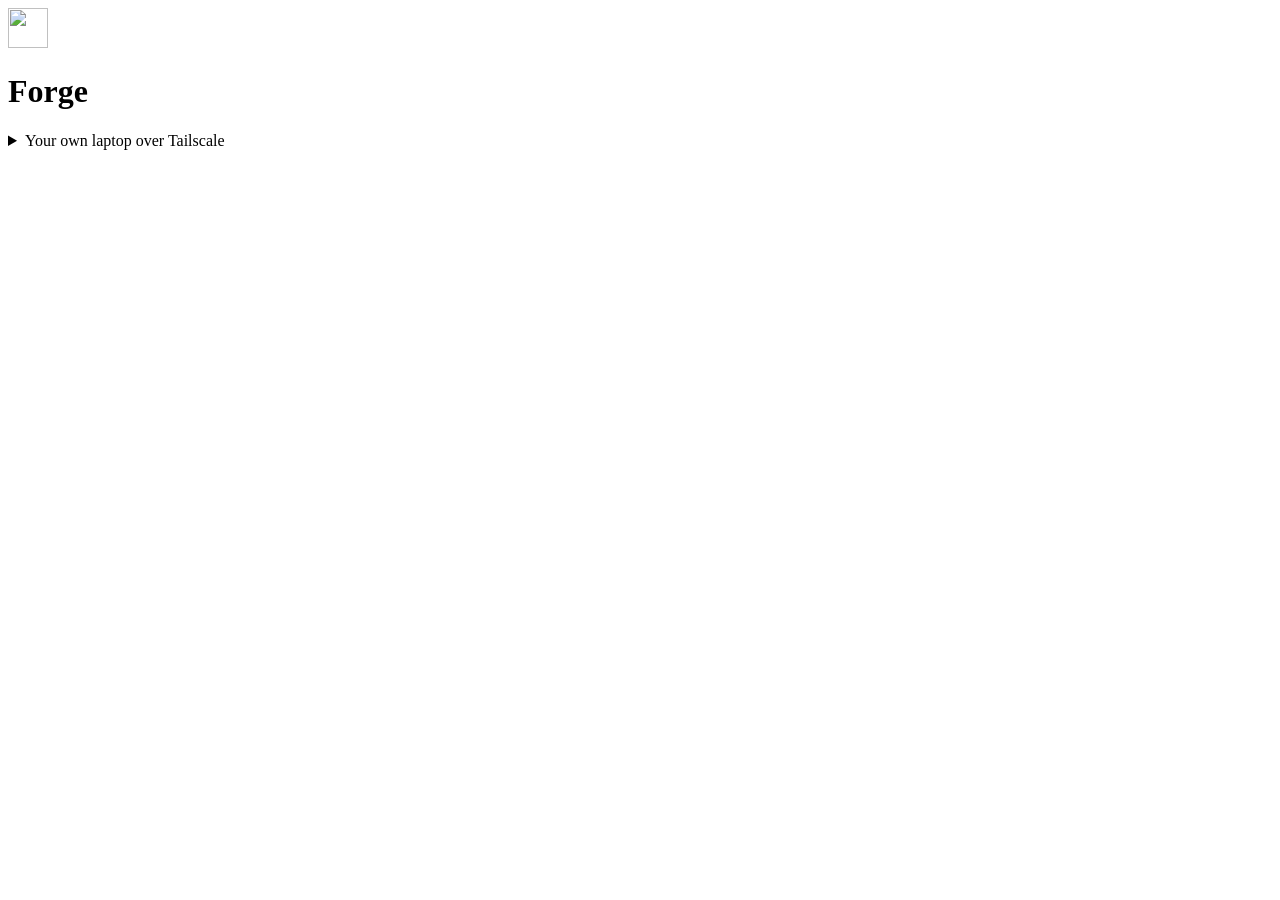
==== assets/start/index.html @ 62567de9 "Forge for Android v0.3" ====
<!doctype html>
<html lang="en">
<head>
<meta charset="utf-8">
<meta name="viewport" content="width=device-width, initial-scale=1, viewport-fit=cover">
<title>Forge</title>
<link rel="stylesheet" href="/start.css">
</head>
<body>
<main>
  <header><img src="/icon.svg" alt="" width="40" height="40"><h1>Forge</h1></header>

  <section class="card" id="home" hidden>
    <h2>Your computer</h2>
    <p id="home-line"></p>
    <p class="err" id="home-error" hidden></p>
    <div class="row">
      <a class="button" href="/open" id="home-open">Open Forge</a>
      <a class="button quiet" href="/forget" id="home-forget">Forget this computer</a>
    </div>
    <div id="hub-apps" class="grid"></div>
  </section>

  <section class="card" id="pair" hidden>
    <h2>Pair with your computer</h2>
    <p>On the computer, open Forge, then Devices, Phones. Turn on the phone link and choose Show a pairing code. The phone and the computer must be on the same Wi-Fi.</p>
    <p class="note">Scan the picture under the code with the phone's camera, or paste the pairing link, or type what Devices shows.</p>
    <input id="link" placeholder="Paste the pairing link (forge-phone://...)" autocapitalize="off" autocomplete="off" spellcheck="false" aria-label="Pairing link">
    <form action="/pair" method="get" id="pair-form">
      <label>Address <input name="host" id="pair-host" placeholder="192.168.1.20" inputmode="url" autocapitalize="off" autocomplete="off" spellcheck="false" required></label>
      <label>Check code <input name="check" id="pair-check" placeholder="ABCD-EFGH-JKLM-NPQR" autocapitalize="characters" autocomplete="off" spellcheck="false" required></label>
      <label>Pairing code <input name="code" id="pair-code" placeholder="K7QM-2XPA" autocapitalize="characters" autocomplete="off" spellcheck="false" required></label>
      <label>A name for this phone <input name="name" id="pair-name" placeholder="My phone" maxlength="40" autocomplete="off"></label>
      <button type="submit" id="pair-go">Pair</button>
    </form>
    <p class="err" id="pair-error" role="alert" hidden></p>
    <p class="note">The check code proves the address is your computer: the app trusts its certificate only when they match, and nothing is sent before that. Only home-network addresses are used.</p>
  </section>

  <details class="card" id="owner">
    <summary>Your own laptop over Tailscale</summary>
    <p>For Forge's owner: the laptop's private address (the one ending in .ts.net). You sign in with the laptop's password and authenticator code; nothing secret is kept on the phone.</p>
    <form action="/connect" method="get">
      <input name="host" id="host" placeholder="laptop.your-tailnet.ts.net" autocapitalize="off" autocomplete="off" spellcheck="false" required pattern="[A-Za-z0-9\-]+(\.[A-Za-z0-9\-]+)+\.ts\.net" aria-label="Tailscale address">
      <button type="submit">Open Forge</button>
    </form>
  </details>

  <section class="card" id="device" hidden>
    <h2>This phone</h2>
    <p id="device-now"></p>
    <p class="note" id="device-facts"></p>
  </section>
  <section id="local" hidden>
    <h2>On this phone</h2>
    <p class="note">These run with no computer at all. Their saves stay on the phone.</p>
    <div id="apps" class="grid"></div>
  </section>
</main>
<script src="/device.js"></script>
<script src="/start.js"></script>
</body>
</html>
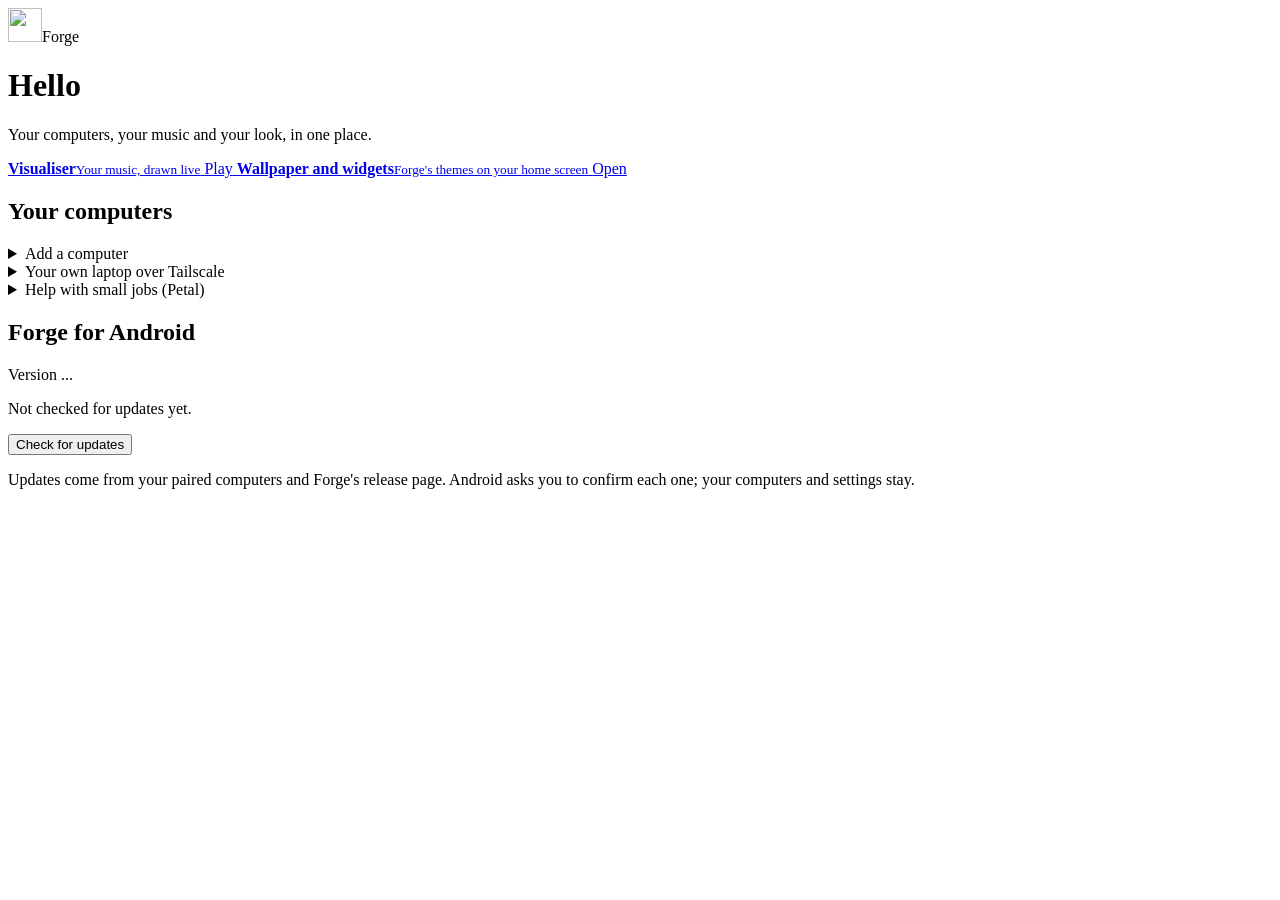
==== commit 305f3d2a: "Forge for Android v0.6" ====
--- a/assets/start/index.html
+++ b/assets/start/index.html
@@ -8,54 +8,104 @@
 </head>
 <body>
 <main>
-  <header><img src="/icon.svg" alt="" width="40" height="40"><h1>Forge</h1></header>
+  <header class="hero" id="hero">
+    <div class="hero-top"><img src="/icon.svg" alt="" width="34" height="34"><span class="brand">Forge</span><span class="chip" id="hero-version"></span></div>
+    <h1 id="greet">Hello</h1>
+    <p id="hero-line">Your computers, your music and your look, in one place.</p>
+    <a class="offer" id="offer" href="#about" hidden><span id="offer-line"></span><b>Update</b></a>
+  </header>
 
-  <section class="card" id="home" hidden>
-    <h2>Your computer</h2>
-    <p id="home-line"></p>
-    <p class="err" id="home-error" hidden></p>
-    <div class="row">
-      <a class="button" href="/open" id="home-open">Open Forge</a>
-      <a class="button quiet" href="/forget" id="home-forget">Forget this computer</a>
-    </div>
-    <div id="hub-apps" class="grid"></div>
+  <nav class="features" aria-label="On this phone">
+    <a class="feature viz" href="/visualiser" id="viz-tile">
+      <span class="bars" aria-hidden="true"><i></i><i></i><i></i><i></i><i></i><i></i><i></i><i></i><i></i><i></i><i></i><i></i><i></i><i></i></span>
+      <span class="feature-text"><strong>Visualiser</strong><small id="viz-line">Your music, drawn live</small></span>
+      <span class="go" aria-hidden="true">Play</span>
+    </a>
+    <a class="feature look" href="/theme" id="look-tile">
+      <span class="feature-text"><strong>Wallpaper and widgets</strong><small id="look-line">Forge's themes on your home screen</small></span>
+      <span class="go quiet" aria-hidden="true">Open</span>
+    </a>
+  </nav>
+
+  <section class="banner" id="share" hidden role="status">
+    <strong id="share-line"></strong>
+    <span class="muted" id="share-how"></span>
   </section>
 
-  <section class="card" id="pair" hidden>
-    <h2>Pair with your computer</h2>
-    <p>On the computer, open Forge, then Devices, Phones. Turn on the phone link and choose Show a pairing code. The phone and the computer must be on the same Wi-Fi.</p>
-    <p class="note">Scan the picture under the code with the phone's camera, or paste the pairing link, or type what Devices shows.</p>
-    <input id="link" placeholder="Paste the pairing link (forge-phone://...)" autocapitalize="off" autocomplete="off" spellcheck="false" aria-label="Pairing link">
-    <form action="/pair" method="get" id="pair-form">
-      <label>Address <input name="host" id="pair-host" placeholder="192.168.1.20" inputmode="url" autocapitalize="off" autocomplete="off" spellcheck="false" required></label>
-      <label>Check code <input name="check" id="pair-check" placeholder="ABCD-EFGH-JKLM-NPQR" autocapitalize="characters" autocomplete="off" spellcheck="false" required></label>
-      <label>Pairing code <input name="code" id="pair-code" placeholder="K7QM-2XPA" autocapitalize="characters" autocomplete="off" spellcheck="false" required></label>
-      <label>A name for this phone <input name="name" id="pair-name" placeholder="My phone" maxlength="40" autocomplete="off"></label>
-      <button type="submit" id="pair-go">Pair</button>
-    </form>
-    <p class="err" id="pair-error" role="alert" hidden></p>
-    <p class="note">The check code proves the address is your computer: the app trusts its certificate only when they match, and nothing is sent before that. Only home-network addresses are used.</p>
-  </section>
+  <div class="cols">
+    <div class="main">
+      <h2>Your computers</h2>
+      <div id="computers" class="computers"></div>
+      <p class="muted" id="none" hidden>No computer yet. Add one below: Heat, Mirror or the XPS, each with Forge open.</p>
 
-  <details class="card" id="owner">
-    <summary>Your own laptop over Tailscale</summary>
-    <p>For Forge's owner: the laptop's private address (the one ending in .ts.net). You sign in with the laptop's password and authenticator code; nothing secret is kept on the phone.</p>
-    <form action="/connect" method="get">
-      <input name="host" id="host" placeholder="laptop.your-tailnet.ts.net" autocapitalize="off" autocomplete="off" spellcheck="false" required pattern="[A-Za-z0-9\-]+(\.[A-Za-z0-9\-]+)+\.ts\.net" aria-label="Tailscale address">
-      <button type="submit">Open Forge</button>
-    </form>
-  </details>
+      <details class="card" id="add">
+        <summary id="add-title">Add a computer</summary>
+        <p>On the computer, open Forge, then Devices, Phones. Turn on the phone link and choose Show a pairing code. This <span class="noun">device</span> and the computer must be on the same Wi-Fi.</p>
+        <div class="row">
+          <button type="button" class="quiet" id="scan">Find computers on this Wi-Fi</button>
+          <span class="muted" id="scan-line"></span>
+        </div>
+        <div id="found" class="found"></div>
+        <p class="note">Scan the picture under the code with the camera, paste the pairing link, or type what Devices shows.</p>
+        <input id="link" placeholder="Paste the pairing link (forge-phone://...)" autocapitalize="off" autocomplete="off" spellcheck="false" aria-label="Pairing link">
+        <form action="/pair" method="get" id="pair-form">
+          <label>Address <input name="host" id="pair-host" placeholder="192.168.1.20" inputmode="url" autocapitalize="off" autocomplete="off" spellcheck="false" required></label>
+          <label>Check code <input name="check" id="pair-check" placeholder="ABCD-EFGH-JKLM-NPQR" autocapitalize="characters" autocomplete="off" spellcheck="false" required></label>
+          <label>Pairing code <input name="code" id="pair-code" placeholder="K7QM-2XPA" autocapitalize="characters" autocomplete="off" spellcheck="false" required></label>
+          <label>A name for this <span class="noun">device</span> <input name="name" id="pair-name" placeholder="My tablet" maxlength="40" autocomplete="off"></label>
+          <button type="submit" id="pair-go">Pair</button>
+        </form>
+        <p class="err" id="pair-error" role="alert" hidden></p>
+        <p class="note">The check code proves the address is your computer: the app trusts its certificate only when they match, and nothing is sent before that. Only home-network addresses are used.</p>
+      </details>
 
-  <section class="card" id="device" hidden>
-    <h2>This phone</h2>
-    <p id="device-now"></p>
-    <p class="note" id="device-facts"></p>
-  </section>
-  <section id="local" hidden>
-    <h2>On this phone</h2>
-    <p class="note">These run with no computer at all. Their saves stay on the phone.</p>
-    <div id="apps" class="grid"></div>
-  </section>
+      <details class="card" id="owner">
+        <summary>Your own laptop over Tailscale</summary>
+        <p>For Forge's owner: the laptop's private address (the one ending in .ts.net). You sign in with the laptop's password and authenticator code; nothing secret is kept here.</p>
+        <form action="/connect" method="get">
+          <input name="host" id="host" placeholder="laptop.your-tailnet.ts.net" autocapitalize="off" autocomplete="off" spellcheck="false" required pattern="[A-Za-z0-9\-]+(\.[A-Za-z0-9\-]+)+\.ts\.net" aria-label="Tailscale address">
+          <button type="submit">Open Forge</button>
+        </form>
+      </details>
+    </div>
+
+    <aside class="side">
+      <section id="local" hidden>
+        <h2>On this <span class="noun">device</span></h2>
+        <p class="note">These run with no computer at all. Their saves stay here.</p>
+        <div id="apps" class="grid"></div>
+      </section>
+      <section class="card" id="device" hidden>
+        <h2>This <span class="noun">device</span></h2>
+        <p id="device-now"></p>
+        <p class="note" id="device-facts"></p>
+      </section>
+      <details class="card" id="petal">
+        <summary>Help with small jobs (Petal)</summary>
+        <p class="note">This <span class="noun">device</span> can take small jobs from your computers through Petal: Claude sessions and a couple of battle bot games at a time. Renders and local AI stay on the computers, which also get any job they have room for.</p>
+        <ol class="steps">
+          <li>Install Termux from F-Droid.</li>
+          <li>On the computer: Petal, Add a computer, Share on this network.</li>
+          <li>In Termux, run:<code id="petal-cmd"></code><button type="button" class="quiet" id="petal-copy">Copy</button></li>
+          <li>In Petal on the computer, press Pair beside this <span class="noun">device</span>, then Accept on Petal's page here.</li>
+        </ol>
+        <a class="button quiet" href="http://127.0.0.1:47323/">Open Petal's page here</a>
+      </details>
+      <section class="card" id="about">
+        <h2>Forge for Android</h2>
+        <p id="about-version">Version ...</p>
+        <p class="note" id="update-line" role="status">Not checked for updates yet.</p>
+        <div class="progress" id="update-bar" hidden><i></i></div>
+        <p class="note" id="update-notes" hidden></p>
+        <div class="row">
+          <button type="button" id="update-go" hidden>Update</button>
+          <button type="button" class="quiet" id="update-check">Check for updates</button>
+        </div>
+        <details class="said" id="update-said" hidden><summary>Where it looked</summary><ul id="said-list"></ul></details>
+        <p class="note">Updates come from your paired computers and Forge's release page. Android asks you to confirm each one; your computers and settings stay.</p>
+      </section>
+    </aside>
+  </div>
 </main>
 <script src="/device.js"></script>
 <script src="/start.js"></script>
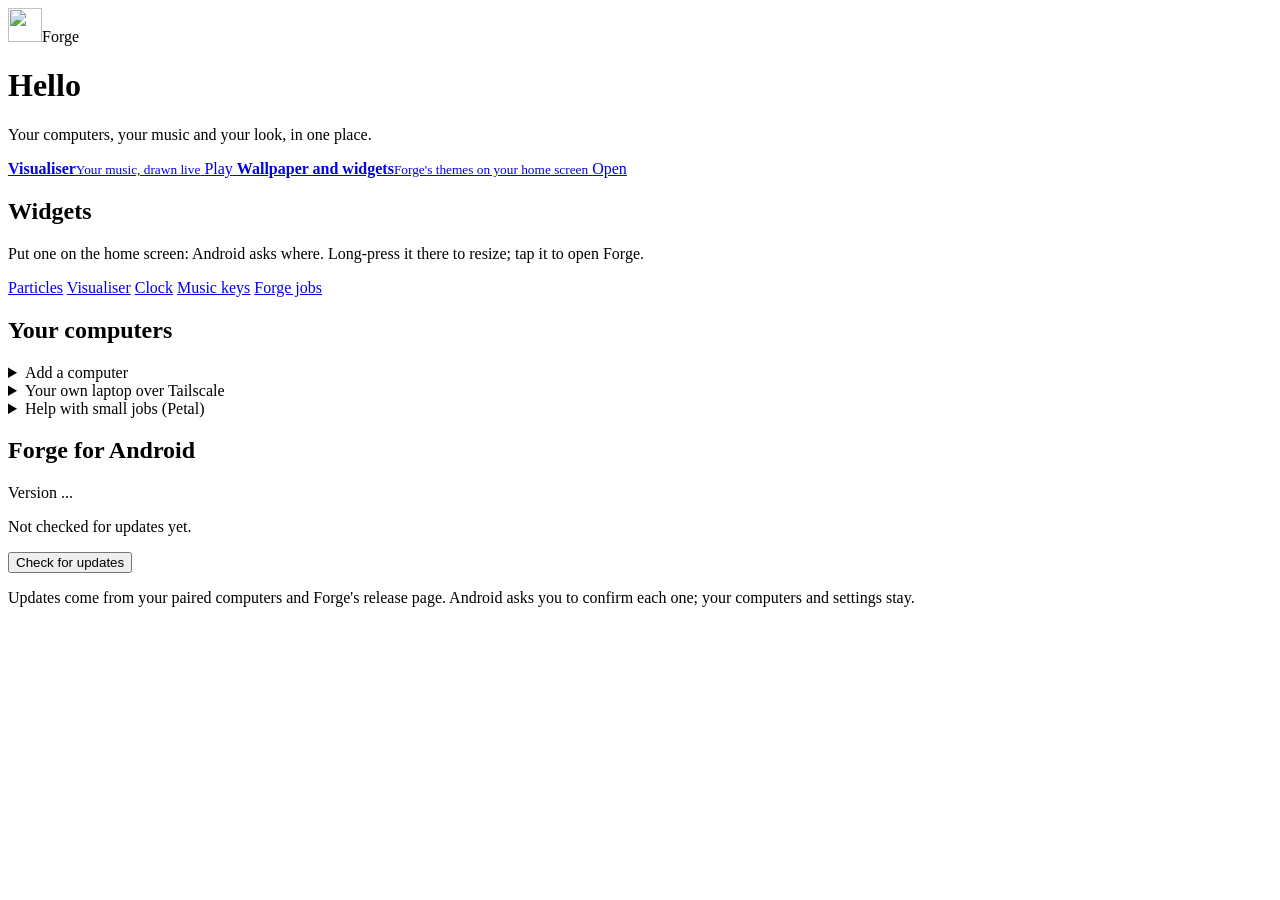
==== commit 7812c87d: "Forge for Android v0.7" ====
--- a/assets/start/index.html
+++ b/assets/start/index.html
@@ -30,6 +30,32 @@
   <section class="banner" id="share" hidden role="status">
     <strong id="share-line"></strong>
     <span class="muted" id="share-how"></span>
+  </section>
+
+  <section class="card walls" id="walls" hidden>
+    <div class="walls-head">
+      <h2>Wallpapers</h2>
+      <span class="muted" id="walls-now"></span>
+    </div>
+    <div class="tabs" role="tablist" aria-label="Kind of wallpaper">
+      <button type="button" class="tab" role="tab" data-tab="theme" aria-selected="true">Forge particles</button>
+      <button type="button" class="tab" role="tab" data-tab="visualiser" aria-selected="false">Visualiser</button>
+    </div>
+    <div class="wall-grid" id="wall-grid" role="listbox" aria-label="Wallpapers"></div>
+    <div class="row wall-actions" id="wall-actions"></div>
+    <p class="note" id="wall-note"></p>
+  </section>
+
+  <section class="card" id="widgets">
+    <h2>Widgets</h2>
+    <p class="note" id="widgets-note">Put one on the home screen: Android asks where. Long-press it there to resize; tap it to open Forge.</p>
+    <div class="row">
+      <a class="button quiet" href="/widget-add?kind=particles">Particles</a>
+      <a class="button quiet" href="/widget-add?kind=visualiser">Visualiser</a>
+      <a class="button quiet" href="/widget-add?kind=clock">Clock</a>
+      <a class="button quiet" href="/widget-add?kind=music">Music keys</a>
+      <a class="button quiet" href="/widget-add?kind=jobs">Forge jobs</a>
+    </div>
   </section>
 
   <div class="cols">
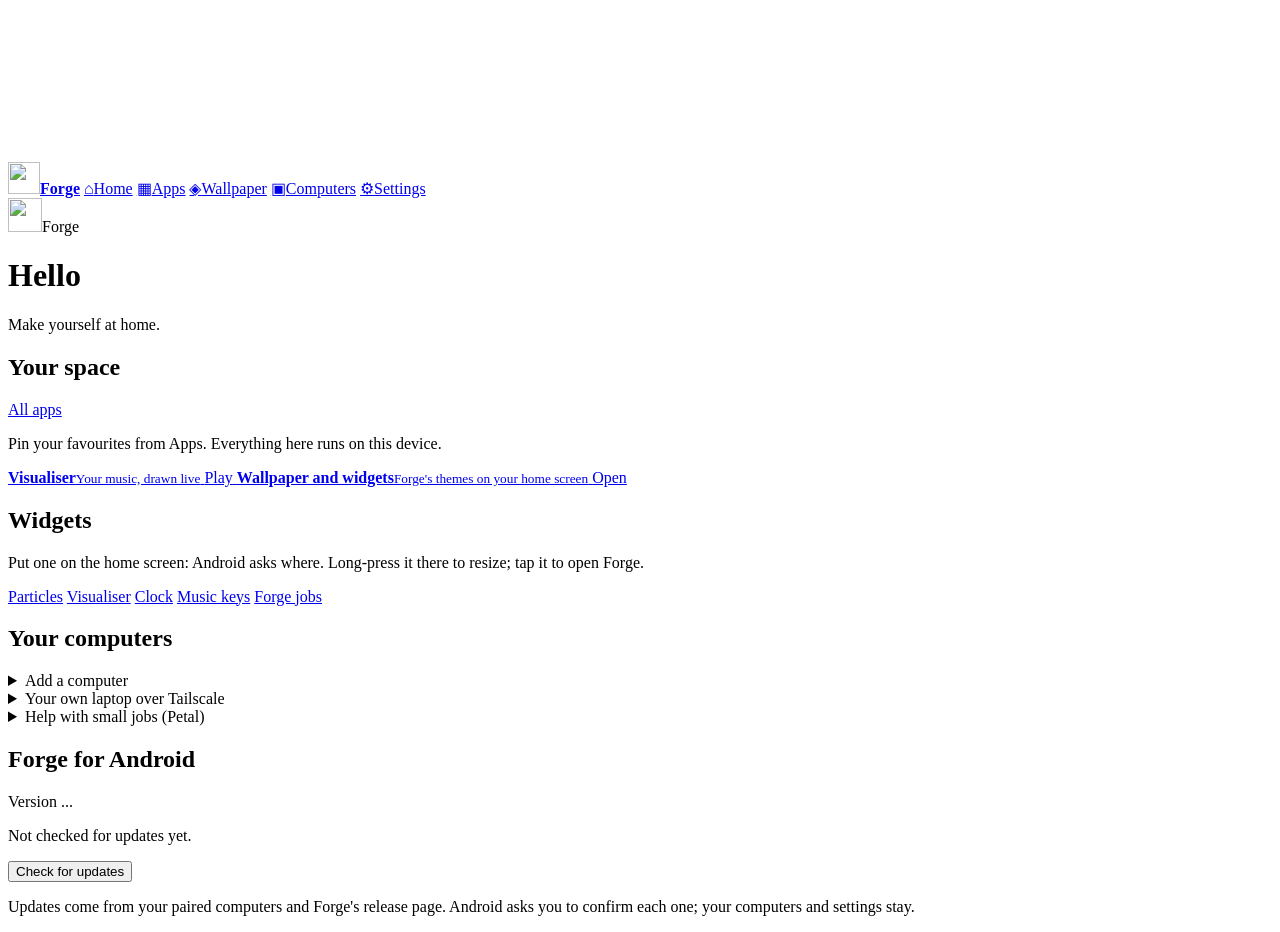
==== commit b3a707f0: "Forge for Android v0.17" ====
--- a/assets/start/index.html
+++ b/assets/start/index.html
@@ -7,21 +7,37 @@
 <link rel="stylesheet" href="/start.css">
 </head>
 <body>
+<div class="wallpaper-backdrop" aria-hidden="true"></div>
+<canvas id="particles" aria-hidden="true"></canvas>
+<nav class="workspace-nav" aria-label="Forge workspaces">
+  <a class="nav-brand" href="#home" aria-label="Forge home"><img src="/icon.svg" alt="" width="32" height="32"><b>Forge</b></a>
+  <a href="#home" data-page="home"><span aria-hidden="true">⌂</span><span>Home</span></a>
+  <a href="#apps" data-page="apps"><span aria-hidden="true">▦</span><span>Apps</span></a>
+  <a href="#wallpaper" data-page="wallpaper"><span aria-hidden="true">◈</span><span>Wallpaper</span></a>
+  <a href="#computers" data-page="computers"><span aria-hidden="true">▣</span><span>Computers</span></a>
+  <a href="#settings" data-page="settings"><span aria-hidden="true">⚙</span><span>Settings</span></a>
+</nav>
 <main>
-  <header class="hero" id="hero">
+  <header class="hero" id="hero" data-pane="home">
     <div class="hero-top"><img src="/icon.svg" alt="" width="34" height="34"><span class="brand">Forge</span><span class="chip" id="hero-version"></span></div>
+    <time id="home-clock" class="home-clock" aria-label="Time"></time><p id="home-date"></p>
     <h1 id="greet">Hello</h1>
-    <p id="hero-line">Your computers, your music and your look, in one place.</p>
-    <a class="offer" id="offer" href="#about" hidden><span id="offer-line"></span><b>Update</b></a>
+    <p id="hero-line">Make yourself at home.</p>
+    <a class="offer" id="offer" href="#settings" hidden><span id="offer-line"></span><b>Update</b></a>
   </header>
 
-  <nav class="features" aria-label="On this phone">
+  <section class="home-apps" data-pane="home">
+    <div class="section-head"><h2>Your space</h2><a class="button quiet" href="#apps">All apps</a></div>
+    <p class="note">Pin your favourites from Apps. Everything here runs on this device.</p>
+    <div id="home-apps" class="grid"></div>
+  </section>
+  <nav class="features" data-pane="home" aria-label="Make it yours">
     <a class="feature viz" href="/visualiser" id="viz-tile">
       <span class="bars" aria-hidden="true"><i></i><i></i><i></i><i></i><i></i><i></i><i></i><i></i><i></i><i></i><i></i><i></i><i></i><i></i></span>
       <span class="feature-text"><strong>Visualiser</strong><small id="viz-line">Your music, drawn live</small></span>
       <span class="go" aria-hidden="true">Play</span>
     </a>
-    <a class="feature look" href="/theme" id="look-tile">
+    <a class="feature look" href="#wallpaper" id="look-tile">
       <span class="feature-text"><strong>Wallpaper and widgets</strong><small id="look-line">Forge's themes on your home screen</small></span>
       <span class="go quiet" aria-hidden="true">Open</span>
     </a>
@@ -32,21 +48,27 @@
     <span class="muted" id="share-how"></span>
   </section>
 
-  <section class="card walls" id="walls" hidden>
+  <section class="card walls" id="walls" data-pane="wallpaper" hidden>
     <div class="walls-head">
       <h2>Wallpapers</h2>
       <span class="muted" id="walls-now"></span>
     </div>
+    <p class="note">Preview a look here. Android confirms the first live wallpaper; once it is active, new looks change at once.</p>
+    <div class="row"><a class="button quiet" href="/theme">Particle and picture settings</a></div>
     <div class="tabs" role="tablist" aria-label="Kind of wallpaper">
       <button type="button" class="tab" role="tab" data-tab="theme" aria-selected="true">Forge particles</button>
       <button type="button" class="tab" role="tab" data-tab="visualiser" aria-selected="false">Visualiser</button>
     </div>
     <div class="wall-grid" id="wall-grid" role="listbox" aria-label="Wallpapers"></div>
+    <figure class="wall-preview" id="wall-preview-wrap"><canvas id="wall-preview" aria-label="Animated preview inside Forge"></canvas><figcaption id="wall-preview-caption">Preview inside Forge</figcaption></figure>
+    <p class="wall-result" id="wall-result" role="status"></p>
     <div class="row wall-actions" id="wall-actions"></div>
     <p class="note" id="wall-note"></p>
+    <ol class="note wall-steps" id="wall-steps"></ol>
+    <details class="diagnostics"><summary>Wallpaper check</summary><p class="note">These details stay on this device. They distinguish an Android picker problem from paused motion.</p><pre id="wall-diagnostics"></pre><button type="button" class="quiet" id="wall-copy">Copy details</button></details>
   </section>
 
-  <section class="card" id="widgets">
+  <section class="card" id="widgets" data-pane="wallpaper">
     <h2>Widgets</h2>
     <p class="note" id="widgets-note">Put one on the home screen: Android asks where. Long-press it there to resize; tap it to open Forge.</p>
     <div class="row">
@@ -59,7 +81,7 @@
   </section>
 
   <div class="cols">
-    <div class="main">
+    <div class="main" data-pane="computers">
       <h2>Your computers</h2>
       <div id="computers" class="computers"></div>
       <p class="muted" id="none" hidden>No computer yet. Add one below: Heat, Mirror or the XPS, each with Forge open.</p>
@@ -96,17 +118,20 @@
     </div>
 
     <aside class="side">
-      <section id="local" hidden>
+      <section id="local" data-pane="apps" hidden>
+        <div class="page-heading"><p class="eyebrow">Your tools, wherever you are</p><h1>Apps</h1></div>
+        <label class="app-search"><span>Find an app</span><input id="app-search" type="search" placeholder="Search your apps" autocomplete="off"></label>
+        <p class="note" id="app-count" role="status"></p><p class="note" id="app-empty" hidden>No apps match. Try another name.</p>
         <h2>On this <span class="noun">device</span></h2>
         <p class="note">These run with no computer at all. Their saves stay here.</p>
         <div id="apps" class="grid"></div>
       </section>
-      <section class="card" id="device" hidden>
+      <section class="card" id="device" data-pane="settings" hidden>
         <h2>This <span class="noun">device</span></h2>
         <p id="device-now"></p>
         <p class="note" id="device-facts"></p>
       </section>
-      <details class="card" id="petal">
+      <details class="card" id="petal" data-pane="settings">
         <summary>Help with small jobs (Petal)</summary>
         <p class="note">This <span class="noun">device</span> can take small jobs from your computers through Petal: Claude sessions and a couple of battle bot games at a time. Renders and local AI stay on the computers, which also get any job they have room for.</p>
         <ol class="steps">
@@ -117,7 +142,7 @@
         </ol>
         <a class="button quiet" href="http://127.0.0.1:47323/">Open Petal's page here</a>
       </details>
-      <section class="card" id="about">
+      <section class="card" id="about" data-pane="settings">
         <h2>Forge for Android</h2>
         <p id="about-version">Version ...</p>
         <p class="note" id="update-line" role="status">Not checked for updates yet.</p>
@@ -134,6 +159,7 @@
   </div>
 </main>
 <script src="/device.js"></script>
+<script src="/forge_particles.js"></script>
 <script src="/start.js"></script>
 </body>
 </html>
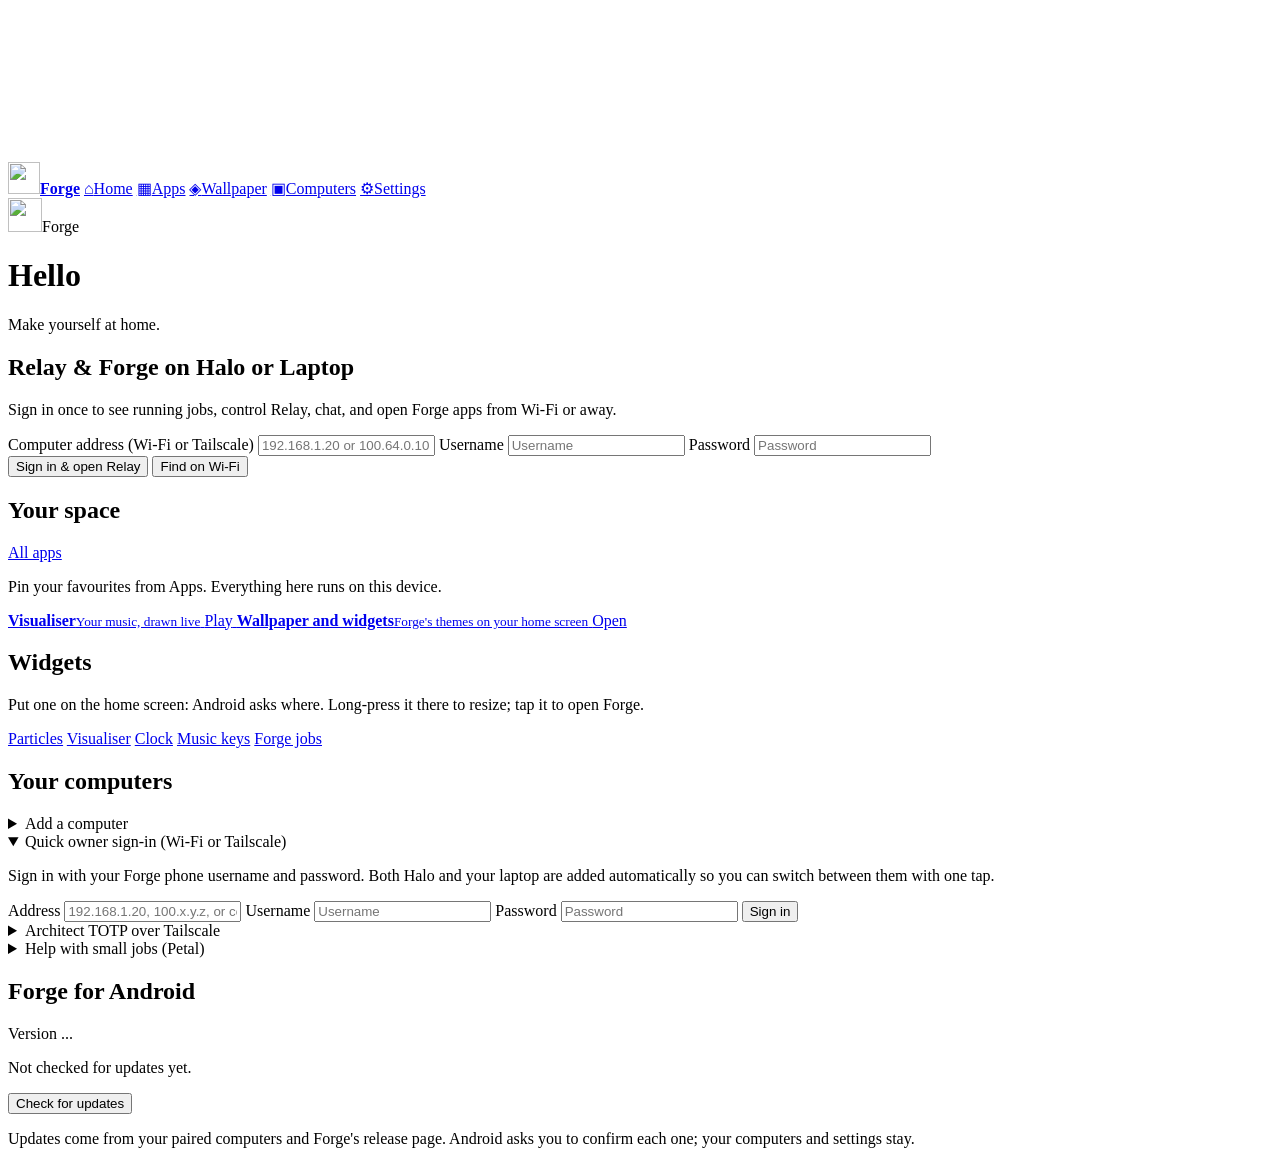
==== commit 28b19e8f: "Forge for Android v0.20 (Relay task 1569)" ====
--- a/assets/start/index.html
+++ b/assets/start/index.html
@@ -25,6 +25,22 @@
     <p id="hero-line">Make yourself at home.</p>
     <a class="offer" id="offer" href="#settings" hidden><span id="offer-line"></span><b>Update</b></a>
   </header>
+
+  <section class="card owner-quick" id="quick-login-home" data-pane="home">
+    <h2>Relay &amp; Forge on Halo or Laptop</h2>
+    <p class="note" id="quick-home-note">Sign in once to see running jobs, control Relay, chat, and open Forge apps from Wi-Fi or away.</p>
+    <div id="quick-computers" class="row" hidden></div>
+    <form id="quick-login-form" autocomplete="on">
+      <label>Computer address (Wi-Fi or Tailscale) <input id="quick-host" placeholder="192.168.1.20 or 100.64.0.10" inputmode="url" autocapitalize="off" autocomplete="off" spellcheck="false" required></label>
+      <label>Username <input id="quick-user" placeholder="Username" autocapitalize="off" autocomplete="username" spellcheck="false" required></label>
+      <label>Password <input id="quick-pass" type="password" placeholder="Password" autocomplete="current-password" required></label>
+      <div class="row" style="width:100%">
+        <button type="submit" id="quick-go">Sign in &amp; open Relay</button>
+        <button type="button" class="quiet" id="quick-scan">Find on Wi-Fi</button>
+      </div>
+    </form>
+    <p class="err" id="quick-error" role="alert" hidden></p>
+  </section>
 
   <section class="home-apps" data-pane="home">
     <div class="section-head"><h2>Your space</h2><a class="button quiet" href="#apps">All apps</a></div>
@@ -107,11 +123,23 @@
         <p class="note">The check code proves the address is your computer: the app trusts its certificate only when they match, and nothing is sent before that. Only home-network addresses are used.</p>
       </details>
 
-      <details class="card" id="owner">
-        <summary>Your own laptop over Tailscale</summary>
-        <p>For Forge's owner: the laptop's private address (the one ending in .ts.net). You sign in with the laptop's password and authenticator code; nothing secret is kept here.</p>
+      <details class="card" id="owner" open>
+        <summary>Quick owner sign-in (Wi-Fi or Tailscale)</summary>
+        <p>Sign in with your Forge phone username and password. Both Halo and your laptop are added automatically so you can switch between them with one tap.</p>
+        <form id="owner-signin-form" autocomplete="on">
+          <label>Address <input id="owner-host" placeholder="192.168.1.20, 100.x.y.z, or computer.your-tailnet.ts.net" autocapitalize="off" autocomplete="off" spellcheck="false" required></label>
+          <label>Username <input id="owner-user" placeholder="Username" autocapitalize="off" autocomplete="username" spellcheck="false" required></label>
+          <label>Password <input id="owner-pass" type="password" placeholder="Password" autocomplete="current-password" required></label>
+          <button type="submit" id="owner-go">Sign in</button>
+        </form>
+        <p class="err" id="owner-error" role="alert" hidden></p>
+      </details>
+
+      <details class="card" id="tailscale-legacy">
+        <summary>Architect TOTP over Tailscale</summary>
+        <p>For authenticator-code login over .ts.net.</p>
         <form action="/connect" method="get">
-          <input name="host" id="host" placeholder="laptop.your-tailnet.ts.net" autocapitalize="off" autocomplete="off" spellcheck="false" required pattern="[A-Za-z0-9\-]+(\.[A-Za-z0-9\-]+)+\.ts\.net" aria-label="Tailscale address">
+          <input name="host" id="host" placeholder="computer.your-tailnet.ts.net" autocapitalize="off" autocomplete="off" spellcheck="false" required pattern="[A-Za-z0-9\-]+(\.[A-Za-z0-9\-]+)+\.ts\.net" aria-label="Tailscale address">
           <button type="submit">Open Forge</button>
         </form>
       </details>
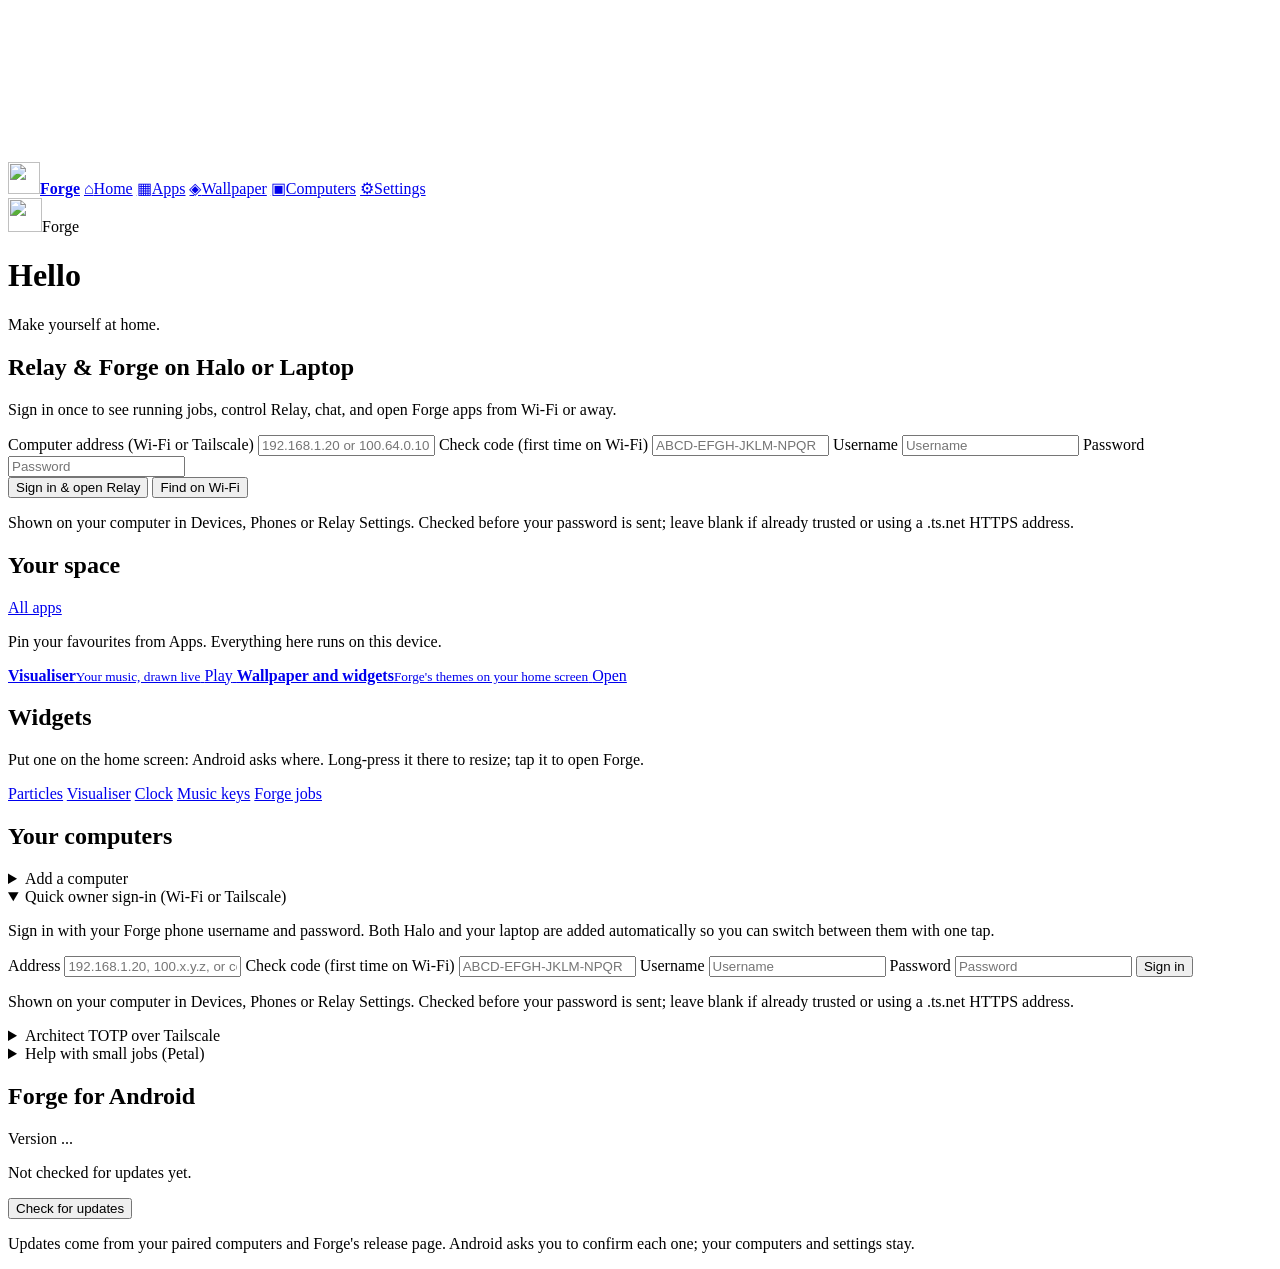
==== commit 58d03966: "Forge for Android v0.22 (Relay task 1579)" ====
--- a/assets/start/index.html
+++ b/assets/start/index.html
@@ -32,6 +32,7 @@
     <div id="quick-computers" class="row" hidden></div>
     <form id="quick-login-form" autocomplete="on">
       <label>Computer address (Wi-Fi or Tailscale) <input id="quick-host" placeholder="192.168.1.20 or 100.64.0.10" inputmode="url" autocapitalize="off" autocomplete="off" spellcheck="false" required></label>
+      <label>Check code (first time on Wi-Fi) <input id="quick-check" placeholder="ABCD-EFGH-JKLM-NPQR" autocapitalize="characters" autocomplete="off" spellcheck="false"></label>
       <label>Username <input id="quick-user" placeholder="Username" autocapitalize="off" autocomplete="username" spellcheck="false" required></label>
       <label>Password <input id="quick-pass" type="password" placeholder="Password" autocomplete="current-password" required></label>
       <div class="row" style="width:100%">
@@ -39,6 +40,7 @@
         <button type="button" class="quiet" id="quick-scan">Find on Wi-Fi</button>
       </div>
     </form>
+    <p class="note">Shown on your computer in Devices, Phones or Relay Settings. Checked before your password is sent; leave blank if already trusted or using a .ts.net HTTPS address.</p>
     <p class="err" id="quick-error" role="alert" hidden></p>
   </section>
 
@@ -128,10 +130,12 @@
         <p>Sign in with your Forge phone username and password. Both Halo and your laptop are added automatically so you can switch between them with one tap.</p>
         <form id="owner-signin-form" autocomplete="on">
           <label>Address <input id="owner-host" placeholder="192.168.1.20, 100.x.y.z, or computer.your-tailnet.ts.net" autocapitalize="off" autocomplete="off" spellcheck="false" required></label>
+          <label>Check code (first time on Wi-Fi) <input id="owner-check" placeholder="ABCD-EFGH-JKLM-NPQR" autocapitalize="characters" autocomplete="off" spellcheck="false"></label>
           <label>Username <input id="owner-user" placeholder="Username" autocapitalize="off" autocomplete="username" spellcheck="false" required></label>
           <label>Password <input id="owner-pass" type="password" placeholder="Password" autocomplete="current-password" required></label>
           <button type="submit" id="owner-go">Sign in</button>
         </form>
+        <p class="note">Shown on your computer in Devices, Phones or Relay Settings. Checked before your password is sent; leave blank if already trusted or using a .ts.net HTTPS address.</p>
         <p class="err" id="owner-error" role="alert" hidden></p>
       </details>
 
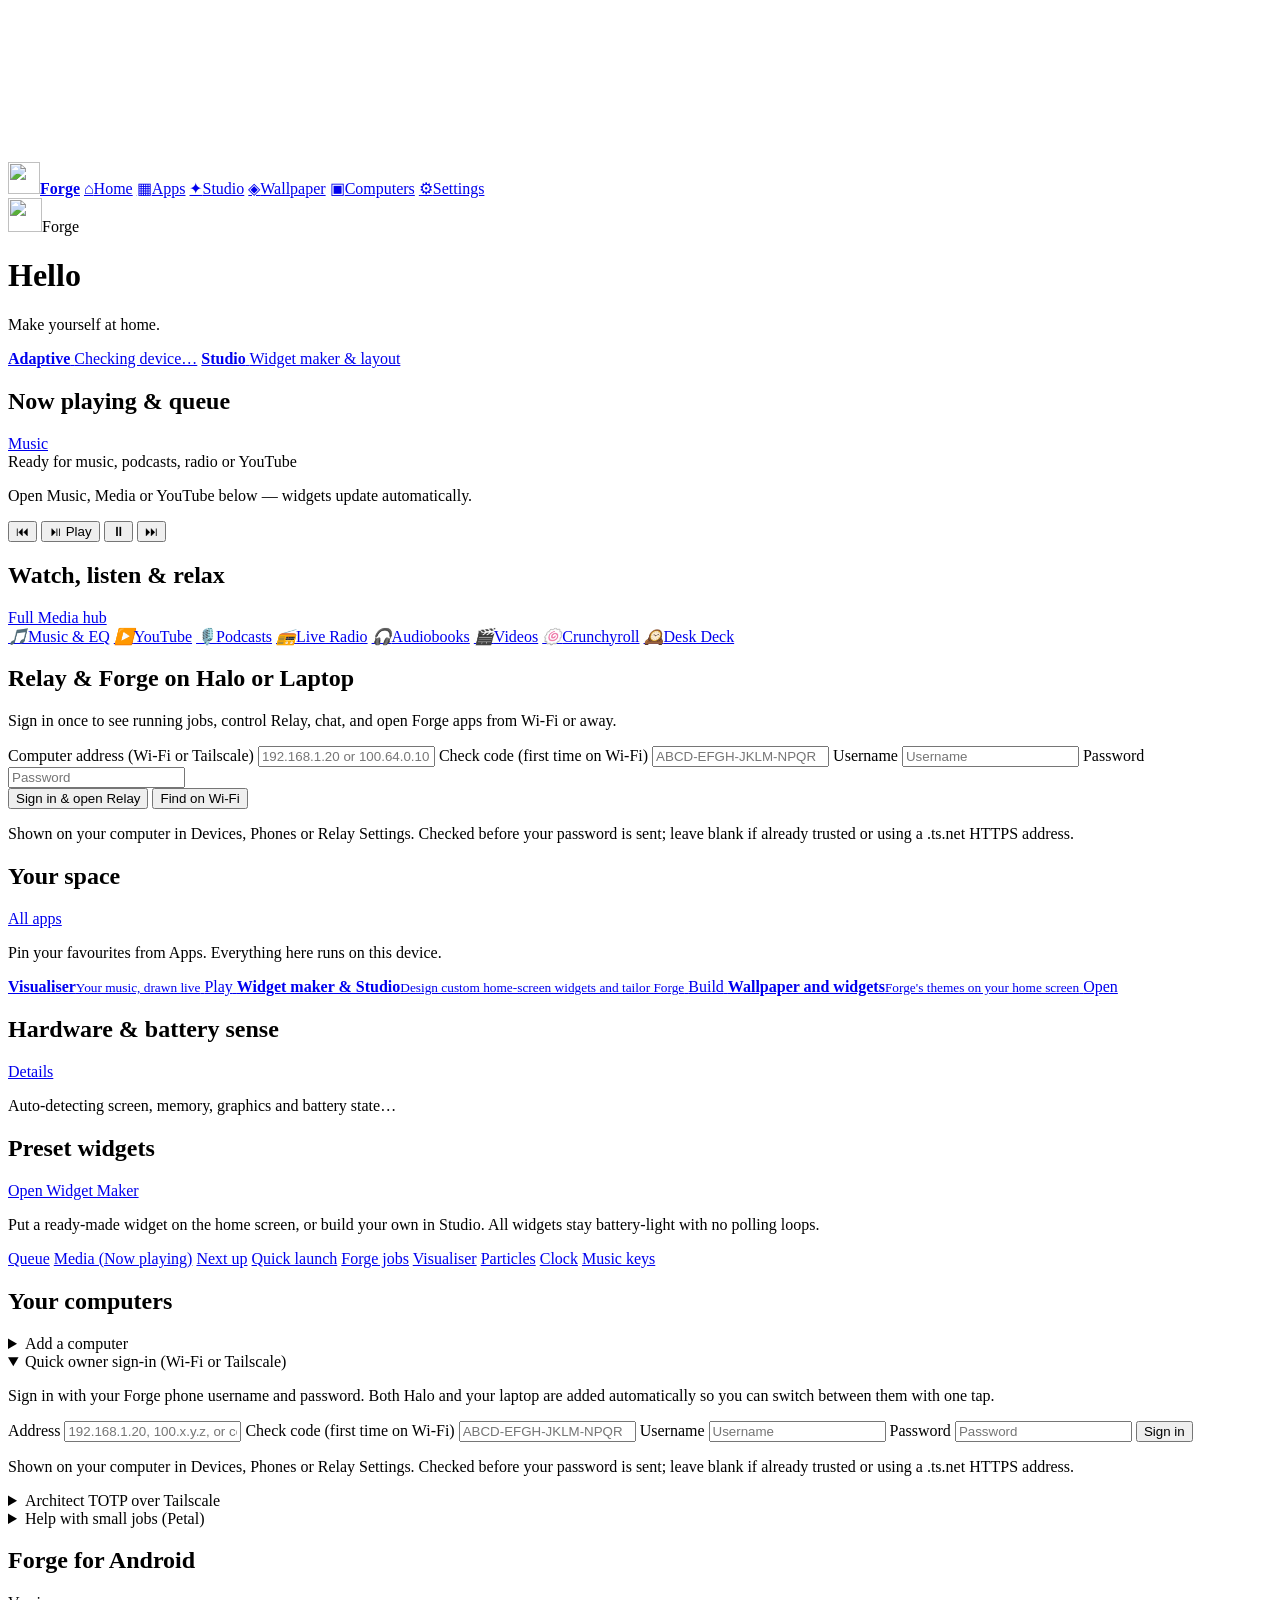
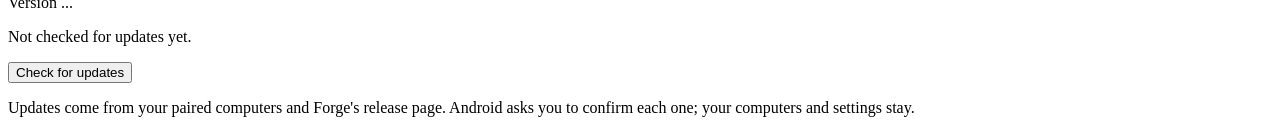
==== commit 2a998d76: "Forge for Android v0.23 (Relay task 1601)" ====
--- a/assets/start/index.html
+++ b/assets/start/index.html
@@ -5,6 +5,7 @@
 <meta name="viewport" content="width=device-width, initial-scale=1, viewport-fit=cover">
 <title>Forge</title>
 <link rel="stylesheet" href="/start.css">
+<link rel="stylesheet" href="/studio.css">
 </head>
 <body>
 <div class="wallpaper-backdrop" aria-hidden="true"></div>
@@ -13,57 +14,327 @@
   <a class="nav-brand" href="#home" aria-label="Forge home"><img src="/icon.svg" alt="" width="32" height="32"><b>Forge</b></a>
   <a href="#home" data-page="home"><span aria-hidden="true">⌂</span><span>Home</span></a>
   <a href="#apps" data-page="apps"><span aria-hidden="true">▦</span><span>Apps</span></a>
+  <a href="#studio" data-page="studio"><span aria-hidden="true">✦</span><span>Studio</span></a>
   <a href="#wallpaper" data-page="wallpaper"><span aria-hidden="true">◈</span><span>Wallpaper</span></a>
   <a href="#computers" data-page="computers"><span aria-hidden="true">▣</span><span>Computers</span></a>
   <a href="#settings" data-page="settings"><span aria-hidden="true">⚙</span><span>Settings</span></a>
 </nav>
 <main>
-  <header class="hero" id="hero" data-pane="home">
-    <div class="hero-top"><img src="/icon.svg" alt="" width="34" height="34"><span class="brand">Forge</span><span class="chip" id="hero-version"></span></div>
-    <time id="home-clock" class="home-clock" aria-label="Time"></time><p id="home-date"></p>
-    <h1 id="greet">Hello</h1>
-    <p id="hero-line">Make yourself at home.</p>
-    <a class="offer" id="offer" href="#settings" hidden><span id="offer-line"></span><b>Update</b></a>
-  </header>
-
-  <section class="card owner-quick" id="quick-login-home" data-pane="home">
-    <h2>Relay &amp; Forge on Halo or Laptop</h2>
-    <p class="note" id="quick-home-note">Sign in once to see running jobs, control Relay, chat, and open Forge apps from Wi-Fi or away.</p>
-    <div id="quick-computers" class="row" hidden></div>
-    <form id="quick-login-form" autocomplete="on">
-      <label>Computer address (Wi-Fi or Tailscale) <input id="quick-host" placeholder="192.168.1.20 or 100.64.0.10" inputmode="url" autocapitalize="off" autocomplete="off" spellcheck="false" required></label>
-      <label>Check code (first time on Wi-Fi) <input id="quick-check" placeholder="ABCD-EFGH-JKLM-NPQR" autocapitalize="characters" autocomplete="off" spellcheck="false"></label>
-      <label>Username <input id="quick-user" placeholder="Username" autocapitalize="off" autocomplete="username" spellcheck="false" required></label>
-      <label>Password <input id="quick-pass" type="password" placeholder="Password" autocomplete="current-password" required></label>
-      <div class="row" style="width:100%">
-        <button type="submit" id="quick-go">Sign in &amp; open Relay</button>
-        <button type="button" class="quiet" id="quick-scan">Find on Wi-Fi</button>
-      </div>
-    </form>
-    <p class="note">Shown on your computer in Devices, Phones or Relay Settings. Checked before your password is sent; leave blank if already trusted or using a .ts.net HTTPS address.</p>
-    <p class="err" id="quick-error" role="alert" hidden></p>
-  </section>
-
-  <section class="home-apps" data-pane="home">
-    <div class="section-head"><h2>Your space</h2><a class="button quiet" href="#apps">All apps</a></div>
-    <p class="note">Pin your favourites from Apps. Everything here runs on this device.</p>
-    <div id="home-apps" class="grid"></div>
-  </section>
-  <nav class="features" data-pane="home" aria-label="Make it yours">
-    <a class="feature viz" href="/visualiser" id="viz-tile">
-      <span class="bars" aria-hidden="true"><i></i><i></i><i></i><i></i><i></i><i></i><i></i><i></i><i></i><i></i><i></i><i></i><i></i><i></i></span>
-      <span class="feature-text"><strong>Visualiser</strong><small id="viz-line">Your music, drawn live</small></span>
-      <span class="go" aria-hidden="true">Play</span>
-    </a>
-    <a class="feature look" href="#wallpaper" id="look-tile">
-      <span class="feature-text"><strong>Wallpaper and widgets</strong><small id="look-line">Forge's themes on your home screen</small></span>
-      <span class="go quiet" aria-hidden="true">Open</span>
-    </a>
-  </nav>
+  <div class="home-bento" id="home-bento" data-pane="home">
+    <header class="hero" id="hero" data-home-sec="hero">
+      <div class="hero-top"><img src="/icon.svg" alt="" width="34" height="34"><span class="brand">Forge</span><span class="chip" id="hero-version"></span></div>
+      <time id="home-clock" class="home-clock" aria-label="Time"></time><p id="home-date"></p>
+      <h1 id="greet">Hello</h1>
+      <p id="hero-line">Make yourself at home.</p>
+      <div class="adaptive-pill-row">
+        <a class="hw-pill" id="home-hw-pill" href="#settings"><b>Adaptive</b> <span>Checking device…</span></a>
+        <a class="hw-pill" href="#studio"><b>Studio</b> <span>Widget maker &amp; layout</span></a>
+      </div>
+      <a class="offer" id="offer" href="#settings" hidden><span id="offer-line"></span><b>Update</b></a>
+    </header>
+
+    <section class="card media-home-card" id="home-media-card" data-home-sec="media">
+      <div class="media-home-top">
+        <h2>Now playing &amp; queue</h2>
+        <a class="button quiet mini-btn" href="https://music.offline.forge/">Music</a>
+      </div>
+      <div class="media-home-title" id="home-media-title">Ready for music, podcasts, radio or YouTube</div>
+      <p class="muted" id="home-media-sub">Open Music, Media or YouTube below — widgets update automatically.</p>
+      <p class="note" id="home-media-next" hidden></p>
+      <div class="media-transport-row">
+        <button type="button" class="quiet" data-home-mkey="prev" aria-label="Previous">⏮</button>
+        <button type="button" data-home-mkey="play" aria-label="Play or pause">⏯ Play</button>
+        <button type="button" class="quiet" data-home-mkey="pause" aria-label="Pause">⏸</button>
+        <button type="button" class="quiet" data-home-mkey="next" aria-label="Next">⏭</button>
+      </div>
+    </section>
+
+    <section class="card span-all" id="home-media-shelf" data-home-sec="media_shelf">
+      <div class="section-head">
+        <h2>Watch, listen &amp; relax</h2>
+        <a class="button quiet mini-btn" href="https://media.offline.forge/">Full Media hub</a>
+      </div>
+      <div class="media-shelf-grid">
+        <a class="media-shortcut" href="https://music.offline.forge/"><i aria-hidden="true">🎵</i><span>Music &amp; EQ</span></a>
+        <a class="media-shortcut" href="https://youtube.offline.forge/"><i aria-hidden="true">▶️</i><span>YouTube</span></a>
+        <a class="media-shortcut" href="https://media.offline.forge/#podcasts"><i aria-hidden="true">🎙️</i><span>Podcasts</span></a>
+        <a class="media-shortcut" href="https://media.offline.forge/#radio"><i aria-hidden="true">📻</i><span>Live Radio</span></a>
+        <a class="media-shortcut" href="https://media.offline.forge/#audiobooks"><i aria-hidden="true">🎧</i><span>Audiobooks</span></a>
+        <a class="media-shortcut" href="https://media.offline.forge/#videos"><i aria-hidden="true">🎬</i><span>Videos</span></a>
+        <a class="media-shortcut" href="https://media.offline.forge/#crunchyroll"><i aria-hidden="true">🍥</i><span>Crunchyroll</span></a>
+        <a class="media-shortcut" href="https://deck.offline.forge/"><i aria-hidden="true">🕰️</i><span>Desk Deck</span></a>
+      </div>
+    </section>
+
+    <section class="card owner-quick span-all" id="quick-login-home" data-home-sec="relay">
+      <h2>Relay &amp; Forge on Halo or Laptop</h2>
+      <p class="note" id="quick-home-note">Sign in once to see running jobs, control Relay, chat, and open Forge apps from Wi-Fi or away.</p>
+      <div id="quick-computers" class="row" hidden></div>
+      <form id="quick-login-form" autocomplete="on">
+        <label>Computer address (Wi-Fi or Tailscale) <input id="quick-host" placeholder="192.168.1.20 or 100.64.0.10" inputmode="url" autocapitalize="off" autocomplete="off" spellcheck="false" required></label>
+        <label>Check code (first time on Wi-Fi) <input id="quick-check" placeholder="ABCD-EFGH-JKLM-NPQR" autocapitalize="characters" autocomplete="off" spellcheck="false"></label>
+        <label>Username <input id="quick-user" placeholder="Username" autocapitalize="off" autocomplete="username" spellcheck="false" required></label>
+        <label>Password <input id="quick-pass" type="password" placeholder="Password" autocomplete="current-password" required></label>
+        <div class="row" style="width:100%">
+          <button type="submit" id="quick-go">Sign in &amp; open Relay</button>
+          <button type="button" class="quiet" id="quick-scan">Find on Wi-Fi</button>
+        </div>
+      </form>
+      <p class="note">Shown on your computer in Devices, Phones or Relay Settings. Checked before your password is sent; leave blank if already trusted or using a .ts.net HTTPS address.</p>
+      <p class="err" id="quick-error" role="alert" hidden></p>
+    </section>
+
+    <section class="home-apps span-all" data-home-sec="pins">
+      <div class="section-head"><h2>Your space</h2><a class="button quiet" href="#apps">All apps</a></div>
+      <p class="note">Pin your favourites from Apps. Everything here runs on this device.</p>
+      <div id="home-apps" class="grid"></div>
+    </section>
+
+    <nav class="features span-all" data-home-sec="features" aria-label="Make it yours">
+      <a class="feature viz" href="/visualiser" id="viz-tile">
+        <span class="bars" aria-hidden="true"><i></i><i></i><i></i><i></i><i></i><i></i><i></i><i></i><i></i><i></i><i></i><i></i><i></i><i></i></span>
+        <span class="feature-text"><strong>Visualiser</strong><small id="viz-line">Your music, drawn live</small></span>
+        <span class="go" aria-hidden="true">Play</span>
+      </a>
+      <a class="feature look" href="#studio" id="studio-tile">
+        <span class="feature-text"><strong>Widget maker &amp; Studio</strong><small>Design custom home-screen widgets and tailor Forge</small></span>
+        <span class="go" aria-hidden="true">Build</span>
+      </a>
+      <a class="feature look" href="#wallpaper" id="look-tile">
+        <span class="feature-text"><strong>Wallpaper and widgets</strong><small id="look-line">Forge's themes on your home screen</small></span>
+        <span class="go quiet" aria-hidden="true">Open</span>
+      </a>
+    </nav>
+
+    <section class="card span-all" id="home-hw-card" data-home-sec="hardware">
+      <div class="section-head">
+        <h2>Hardware &amp; battery sense</h2>
+        <a class="button quiet mini-btn" href="#settings">Details</a>
+      </div>
+      <p class="muted" id="home-hw-summary">Auto-detecting screen, memory, graphics and battery state…</p>
+    </section>
+  </div>
 
   <section class="banner" id="share" hidden role="status">
     <strong id="share-line"></strong>
     <span class="muted" id="share-how"></span>
+  </section>
+
+  <section id="studio" data-pane="studio" hidden>
+    <div class="page-heading">
+      <p class="eyebrow">Build widgets &amp; shape Forge to this <span class="noun">device</span></p>
+      <h1>Studio</h1>
+    </div>
+    <div class="tabs" role="tablist" aria-label="Studio tools">
+      <button type="button" class="tab" data-studio-tab="maker" aria-selected="true">Widget maker</button>
+      <button type="button" class="tab" data-studio-tab="custom" aria-selected="false">Customise Forge</button>
+    </div>
+
+    <div id="studio-maker-pane" class="studio-layout">
+      <div class="studio-preview-col card">
+        <h2>Live preview</h2>
+        <p class="note">Updates immediately on save, media change or Relay check — zero polling loops.</p>
+        <div class="studio-stage" id="studio-preview-box"></div>
+        <div class="row" style="margin-top:14px">
+          <button type="button" id="wm-pin-btn">Add to home screen</button>
+          <button type="button" class="quiet" id="wm-save-btn">Save design</button>
+          <button type="button" class="quiet mini-btn" id="wm-new-btn">+ New</button>
+          <button type="button" class="quiet mini-btn" id="wm-delete-btn">Delete</button>
+        </div>
+        <p class="note" id="studio-status" role="status" hidden></p>
+        <div class="studio-group">
+          <label>Saved designs</label>
+          <div class="app-cat-bar" id="studio-design-chips"></div>
+          <div class="row" id="studio-placed-list" hidden></div>
+        </div>
+      </div>
+
+      <div class="card">
+        <div class="studio-group">
+          <h2>Layout &amp; content</h2>
+          <label>Widget name <input id="wm-name" maxlength="48" placeholder="My custom widget"></label>
+          <div class="studio-grid-2">
+            <label>Size on home screen
+              <select id="wm-size">
+                <option value="compact">Compact pill (3×1)</option>
+                <option value="card" selected>Card (4×2)</option>
+                <option value="board">Board (4×3)</option>
+              </select>
+            </label>
+            <label>Arrangement
+              <select id="wm-layout">
+                <option value="split" selected>Side-by-side split</option>
+                <option value="stack">Stacked rows</option>
+                <option value="bar">Single bar</option>
+              </select>
+            </label>
+          </div>
+          <div class="studio-grid-2">
+            <label>Primary block
+              <select id="wm-primary">
+                <option value="media">Now playing (Music / Media)</option>
+                <option value="next_up">Next up</option>
+                <option value="queue">Queue list</option>
+                <option value="jobs">Forge jobs (Computer)</option>
+                <option value="clock">Clock &amp; date</option>
+                <option value="hardware">Hardware &amp; battery</option>
+                <option value="shortcuts">App shortcuts</option>
+                <option value="note">Custom note</option>
+              </select>
+            </label>
+            <label>Second block (Card / Board)
+              <select id="wm-secondary">
+                <option value="none">None (single focus)</option>
+                <option value="next_up" selected>Next up</option>
+                <option value="queue">Queue list</option>
+                <option value="media">Now playing</option>
+                <option value="jobs">Forge jobs</option>
+                <option value="hardware">Hardware &amp; battery</option>
+                <option value="shortcuts">App shortcuts</option>
+                <option value="note">Custom note</option>
+              </select>
+            </label>
+          </div>
+          <label>Queue &amp; Next up source
+            <select id="wm-source">
+              <option value="auto" selected>Automatic (local Music/YouTube queue, else Computer Relay)</option>
+              <option value="device_media">This device's Music, Media &amp; YouTube queue</option>
+              <option value="computer_relay">Paired computer's Relay queue</option>
+            </select>
+          </label>
+          <div id="wm-note-wrap" class="studio-grid-2" hidden>
+            <label>Note heading <input id="wm-note-title" maxlength="60" placeholder="Today"></label>
+            <label>Note lines <textarea id="wm-note-body" maxlength="240" placeholder="One line per item…"></textarea></label>
+          </div>
+        </div>
+
+        <div class="studio-group">
+          <h2>Colours, glass &amp; shape</h2>
+          <div class="studio-grid-2">
+            <label>Colour mode
+              <select id="wm-theme-mode">
+                <option value="auto" selected>Follow active Forge theme</option>
+                <option value="oled">Pure black (battery-saving)</option>
+                <option value="custom">Custom palette</option>
+              </select>
+            </label>
+            <label>Text scale
+              <select id="wm-scale">
+                <option value="compact">Compact</option>
+                <option value="normal" selected>Normal</option>
+                <option value="large">Large</option>
+              </select>
+            </label>
+          </div>
+          <div class="swatch-row" id="wm-swatches" aria-label="Quick colour palettes"></div>
+          <div class="row" id="wm-colors-wrap" hidden>
+            <label>Panel <input type="color" class="color-pick" id="wm-bg" value="#131826"></label>
+            <label>Accent <input type="color" class="color-pick" id="wm-accent" value="#7cc8a4"></label>
+            <label>Text <input type="color" class="color-pick" id="wm-text" value="#eef1f8"></label>
+          </div>
+          <div class="studio-grid-2">
+            <label>Panel opacity: <span id="wm-opacity-val">92%</span>
+              <input type="range" class="studio-range" id="wm-opacity" min="0" max="100" value="92">
+            </label>
+            <label>Corner roundness: <span id="wm-radius-val">20dp</span>
+              <input type="range" class="studio-range" id="wm-radius" min="0" max="32" value="20">
+            </label>
+          </div>
+          <div class="row">
+            <label style="flex:0 1 auto;display:flex;align-items:center;gap:8px"><input type="checkbox" id="wm-header" checked style="width:22px;height:22px;min-height:22px;flex:none"> Show title &amp; edit button</label>
+            <label style="flex:0 1 auto;display:flex;align-items:center;gap:8px"><input type="checkbox" id="wm-controls" checked style="width:22px;height:22px;min-height:22px;flex:none"> Show media keys / shortcut bar</label>
+          </div>
+        </div>
+
+        <div class="studio-group">
+          <h2>Quick-launch shortcuts (pick up to 4)</h2>
+          <div class="row" id="wm-shortcuts-box"></div>
+        </div>
+      </div>
+    </div>
+
+    <div id="studio-custom-pane" class="settings-split" hidden>
+      <div class="card">
+        <h2>Look, layout &amp; battery policy</h2>
+        <div class="studio-group">
+          <div class="studio-grid-2">
+            <label>Graphics &amp; motion mode
+              <select id="ac-quality">
+                <option value="auto" selected>Auto-adapt to hardware &amp; battery</option>
+                <option value="full">Full motion &amp; blur</option>
+                <option value="balanced">Balanced (lighter particles)</option>
+                <option value="saver">Battery saver (still &amp; crisp)</option>
+              </select>
+            </label>
+            <label>Card surface style
+              <select id="ac-surface">
+                <option value="auto" selected>Automatic (blur on strong GPU, solid on light)</option>
+                <option value="glass">Frosted glass</option>
+                <option value="solid">Crisp solid</option>
+                <option value="oled">Pure black (OLED)</option>
+              </select>
+            </label>
+          </div>
+          <div class="studio-grid-2">
+            <label>Text size
+              <select id="ac-font">
+                <option value="compact">Compact (16px)</option>
+                <option value="normal" selected>Normal (18px)</option>
+                <option value="large">Large (20px)</option>
+                <option value="xl">Extra large (22px)</option>
+              </select>
+            </label>
+            <label>Card spacing
+              <select id="ac-density">
+                <option value="comfortable" selected>Comfortable</option>
+                <option value="compact">Compact</option>
+              </select>
+            </label>
+          </div>
+          <div class="studio-grid-2">
+            <label>Corner style
+              <select id="ac-corners">
+                <option value="sharp">Sharp</option>
+                <option value="rounded" selected>Rounded</option>
+                <option value="pill">Extra round</option>
+              </select>
+            </label>
+            <label>Navigation bar
+              <select id="ac-nav">
+                <option value="auto" selected>Automatic (side rail on tablet, dock on phone)</option>
+                <option value="rail">Always left rail</option>
+                <option value="dock">Always bottom dock</option>
+              </select>
+            </label>
+          </div>
+          <div class="studio-grid-2">
+            <label>Apps layout
+              <select id="ac-cols">
+                <option value="auto" selected>Automatic grid</option>
+                <option value="2">2 columns</option>
+                <option value="3">3 columns</option>
+                <option value="4">4 columns</option>
+                <option value="list">Compact list</option>
+              </select>
+            </label>
+            <label>Pause motion under unplugged battery: <span id="ac-pause-val">15%</span>
+              <input type="range" class="studio-range" id="ac-pause-pct" min="5" max="50" step="5" value="15">
+            </label>
+          </div>
+          <div class="row">
+            <label>Custom accent <input type="color" class="color-pick" id="ac-accent" value="#7cc8a4"></label>
+            <label>Custom background <input type="color" class="color-pick" id="ac-bg" value="#0b0d12"></label>
+            <button type="button" class="quiet mini-btn" id="ac-reset-colors">Use theme colours</button>
+          </div>
+        </div>
+      </div>
+
+      <div class="card">
+        <h2>Home screen sections</h2>
+        <p class="note">Choose what appears on Home and arrange the order for your phone or tablet.</p>
+        <div class="section-order-list" id="ac-home-order"></div>
+      </div>
+    </div>
   </section>
 
   <section class="card walls" id="walls" data-pane="wallpaper" hidden>
@@ -87,14 +358,25 @@
   </section>
 
   <section class="card" id="widgets" data-pane="wallpaper">
-    <h2>Widgets</h2>
-    <p class="note" id="widgets-note">Put one on the home screen: Android asks where. Long-press it there to resize; tap it to open Forge.</p>
-    <div class="row">
+    <div class="section-head">
+      <h2>Preset widgets</h2>
+      <a class="button" href="#studio">Open Widget Maker</a>
+    </div>
+    <p class="note" id="widgets-note">Put a ready-made widget on the home screen, or build your own in Studio. All widgets stay battery-light with no polling loops.</p>
+    <div class="row" id="widget-buttons">
+      <a class="button quiet" href="/widget-add?kind=queue">Queue</a>
+      <a class="button quiet" href="/widget-add?kind=media">Media (Now playing)</a>
+      <a class="button quiet" href="/widget-add?kind=next_up">Next up</a>
+      <a class="button quiet" href="/widget-add?kind=quick">Quick launch</a>
+      <a class="button quiet" href="/widget-add?kind=jobs">Forge jobs</a>
+      <a class="button quiet" href="/widget-add?kind=visualiser">Visualiser</a>
       <a class="button quiet" href="/widget-add?kind=particles">Particles</a>
-      <a class="button quiet" href="/widget-add?kind=visualiser">Visualiser</a>
       <a class="button quiet" href="/widget-add?kind=clock">Clock</a>
       <a class="button quiet" href="/widget-add?kind=music">Music keys</a>
-      <a class="button quiet" href="/widget-add?kind=jobs">Forge jobs</a>
+    </div>
+    <p class="note" id="widget-status" role="status" hidden></p>
+    <div class="row" id="media-access-row" hidden>
+      <a class="button quiet" href="/media-access">Enable song titles for Media widget</a>
     </div>
   </section>
 
@@ -153,15 +435,27 @@
       <section id="local" data-pane="apps" hidden>
         <div class="page-heading"><p class="eyebrow">Your tools, wherever you are</p><h1>Apps</h1></div>
         <label class="app-search"><span>Find an app</span><input id="app-search" type="search" placeholder="Search your apps" autocomplete="off"></label>
+        <div class="app-cat-bar" id="app-cat-bar" role="tablist" aria-label="App categories">
+          <button type="button" class="cat-chip on" data-cat="all">All</button>
+          <button type="button" class="cat-chip" data-cat="media">Media &amp; Music</button>
+          <button type="button" class="cat-chip" data-cat="create">Create</button>
+          <button type="button" class="cat-chip" data-cat="study">Study &amp; Read</button>
+          <button type="button" class="cat-chip" data-cat="tools">Tools &amp; AI</button>
+        </div>
         <p class="note" id="app-count" role="status"></p><p class="note" id="app-empty" hidden>No apps match. Try another name.</p>
         <h2>On this <span class="noun">device</span></h2>
         <p class="note">These run with no computer at all. Their saves stay here.</p>
         <div id="apps" class="grid"></div>
       </section>
       <section class="card" id="device" data-pane="settings" hidden>
-        <h2>This <span class="noun">device</span></h2>
+        <div class="section-head">
+          <h2>Hardware &amp; battery auto-detect</h2>
+          <a class="button quiet mini-btn" href="#studio">Customise</a>
+        </div>
         <p id="device-now"></p>
         <p class="note" id="device-facts"></p>
+        <div class="hw-specs-grid" id="hw-specs-grid"></div>
+        <ul class="adaptive-reasons" id="hw-adaptive-reasons"></ul>
       </section>
       <details class="card" id="petal" data-pane="settings">
         <summary>Help with small jobs (Petal)</summary>
@@ -193,5 +487,6 @@
 <script src="/device.js"></script>
 <script src="/forge_particles.js"></script>
 <script src="/start.js"></script>
+<script src="/studio.js"></script>
 </body>
 </html>
